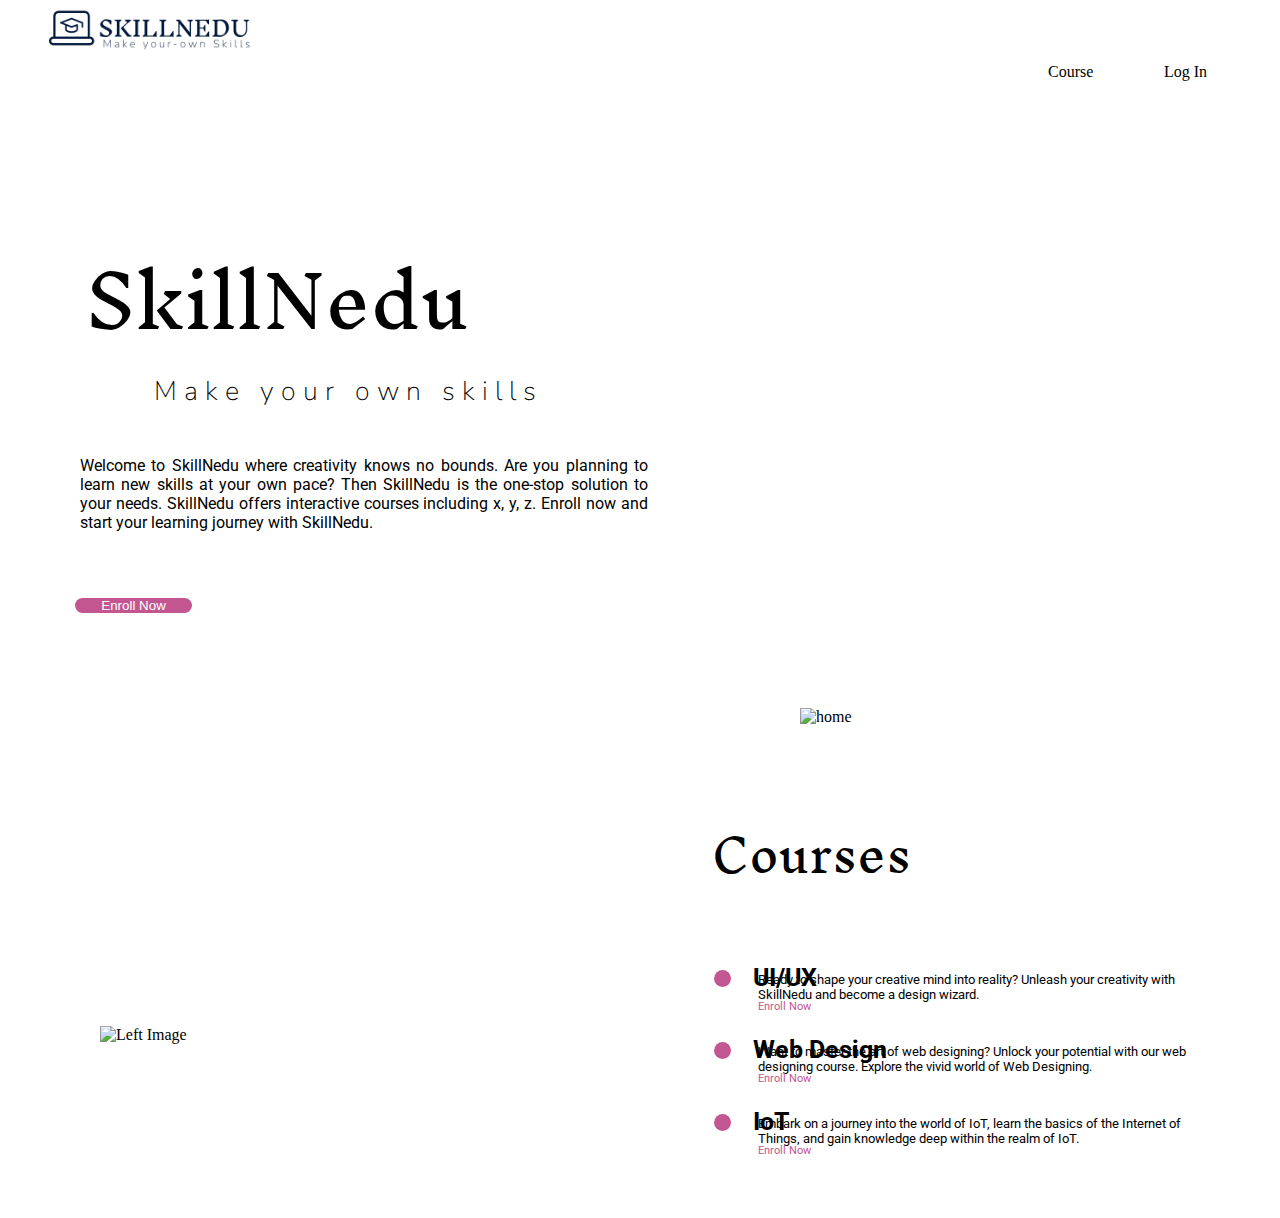
==== index.html @ bb1975ba "Merge branch 'master' of https://github.com/Amith-Abey-Stephen/Skill_Nedu into amith" ====
<!DOCTYPE html>
<html lang="en">

<head>
    <meta charset="UTF-8">
    <meta name="viewport" content="width=device-width, initial-scale=1.0">
    <title>SkillNedu</title>
    <link rel="stylesheet" href="https://cdn.jsdelivr.net/npm/bootstrap@5.0.2/dist/css/bootstrap.min.css" integrity="sha384-EVSTQN3/azprG1Anm3QDgpJLIm9Nao0Yz1ztcQTwFspd3yD65VohhpuuCOmLASjC" crossorigin="anonymous">
    <link rel="website icon" type="png" href="/images/linklogo.png">
    <link rel="stylesheet" href="style.css">
    <link rel="stylesheet" href="root.css">
</head>

<body>
    
    <nav class="navbar">

        <div class="nav-main">

            <a href="/index.html" class="navbar-brand">

                <img src="/images/logo.png" alt="Logo" id="logoimage">

            </a>

            <div class="tbar">

                <button class="navbar-toggler" aria-label="Toggle navigation" id="navbar-toggler">

                    <span class="navbar-toggler-icon">&#9776;</span>

                </button>

            </div>

        </div>

        <div id="navbar-menu">

            <ul class="navbar-nav">

                <li class="nav-item">

                    <a class="nav-link" href="#right-side" id="cor">Course</a>

                </li>

                <li class="nav-item">

                    <a class="nav-link" href="/log/login.html" id="login">Log In</a>

                </li>

            </ul>

        </div>

    </nav>



    <section id="course">

        <div class="home">

            <div class="details">

                <div class="title">

                    <h1>SkillNedu</h1>

                    <p>Make your own skills</p>

                </div>

                <p class="para">

                    Welcome to SkillNedu where creativity knows no bounds.

                    Are you planning to learn new skills at your own pace? Then SkillNedu is the one-stop solution to your needs.

                    SkillNedu offers interactive courses including x, y, z.

                    Enroll now and start your learning journey with SkillNedu.

                </p>

                <a href="#"><button class="btn">Enroll Now</button></a>

            </div>

            <img src="/images/home.png" alt="home">

        </div>

    </section>



    <section id="course-details">

        <div class="split-container">

            <div class="left-side">

                <img src="/images/abt.png" alt="Left Image">

            </div>

            <div class="right-side">

                <h1>Courses</h1>

                <a href="/course/ui.html" class="c-a"> 

                    <div class="card">

                        <div class="card-header">

                            <svg xmlns="http://www.w3.org/2000/svg" width="18" height="18" fill="currentColor" class="bi bi-circle-fill" viewBox="0 0 17 17">

                                <circle cx="9" cy="9" r="8"/>

                            </svg>

                            <b>UI/UX</b>

                        </div>

                        <div class="card-body">

                            <p class="card-text">Ready to shape your creative mind into reality? Unleash your creativity with SkillNedu and become a design wizard.</p>
                            
                            <h6>Enroll Now</h6>
                        
                        </div>
                    
                    </div>
                
                </a>

                <a href="/course/web.html" class="c-a">
                
                    <div class="card">
                
                        <div class="card-header">
                
                            <svg xmlns="http://www.w3.org/2000/svg" width="18" height="18" fill="currentColor" class="bi bi-circle-fill" viewBox="0 0 17 17">
                
                                <circle cx="9" cy="9" r="8"/>
                
                            </svg>
                
                            <b>Web Design</b>
                
                        </div>
                
                        <div class="card-body">
                
                            <p class="card-text">Want to master the art of web designing? Unlock your potential with our web designing course. Explore the vivid world of Web Designing.</p>
                
                            <h6>Enroll Now</h6>
                
                        </div>
                
                    </div>
                
                </a>
                
            
                <a href="/course/iot.html" class="c-a">
            
                    <div class="card">
            
                        <div class="card-header">
            
                            <svg xmlns="http://www.w3.org/2000/svg" width="18" height="18" fill="currentColor" class="bi bi-circle-fill" viewBox="0 0 17 17">
            
                                <circle cx="9" cy="9" r="8"/>
            
                            </svg>
            
                            <b>IoT</b>
            
                        </div>
            
                        <div class="card-body">
            
                            <p class="card-text">Embark on a journey into the world of IoT, learn the basics of the Internet of Things, and gain knowledge deep within the realm of IoT.</p>
            
                            <h6>Enroll Now</h6>
            
                        </div>
            
                    </div>
            
                </a>
                
            </div>
        
        </div>
    
    </section>

<script src="main.js"></script>
<script src="https://cdn.jsdelivr.net/npm/@popperjs/core@2.9.3/dist/umd/popper.min.js" integrity="sha384-eMN6XTg5Up3KlmjS2t5dywzxdwx9nF3sHxP6XpL0I1P5i1jK7h6piuL5kF0e6a9S" crossorigin="anonymous"></script>
<script src="https://cdn.jsdelivr.net/npm/bootstrap@5.1.0/dist/js/bootstrap.min.js" integrity="sha384-cn7l7gDp0eyB2e5nQ5xdtk1Ir8GgWiG0C/mSVIYIK6OlQV0FNKUR5paJ6S9HR0/f" crossorigin="anonymous"></script>


</body>
</html>
---- style.css ----
@import url('https://fonts.googleapis.com/css2?family=Inknut+Antiqua:wght@300;400;500;600;700;800;900&family=Josefin+Sans:ital,wght@0,100..700;1,100..700&family=Nunito+Sans:ital,opsz,wght@0,6..12,200..1000;1,6..12,200..1000&family=Open+Sans&family=Poppins:wght@300;400;500;600&family=Roboto&display=swap');

:root{
    --primary-color: #C35691;
    --primary-black: #000;
    --primary-white: #fff;
}

*{
    margin: 0;
    padding: 0;
}

body {
    padding-bottom: 20px;
}


.navbar {
    position: fixed;
    width: 100%;
    margin-top: -13em;
    background-color: var(--primary-white);
}
.nav-main {
    display: flex;
    justify-content: space-between;
    padding: 0em 5em 0.2em 5em;  /* top  right bottom  left */
}
.navbar-brand img {
    height: 56px;
    margin-left: -31px;
}
.navbar-toggler {
    display: none;
}
.navbar-nav {
    display: flex;
    justify-content: flex-end;
    flex-direction: row;
    list-style-type: none;
}
.nav-item { 
    margin-right: 1em;
    width: 100px;
}
.nav-link {
    text-decoration: none;
    color: var(--primary-black);
}
.nav-link:hover {
    color: var(--primary-color);
}


.home .details{
    height: 500px;
    width: 600px;
    margin-top: 13em;
    margin-left: 3em;
}
.home .details .title h1{
    text-align: center;
    font-family: 'Inknut Antiqua', sans-serif;
    font-size: 71px;
    font-style: normal;
    font-weight: lighter;
    margin-left: -2em;
}
.home .details .title p{
    text-align: center;
    font-family: 'Nunito Sans', sans-serif;
    font-size: 27px;
    font-style: normal;
    font-weight: 100;
    letter-spacing: 7px;
    line-height: 5%;
}
.home .details .para{
    margin-left: 2em;
    margin-top: 4em;
    text-align: justify;
    margin-bottom: 4em; 
    font-family: "Roboto",sans-serif;
}
.home img{
    margin-left: 50em;
    margin-top: -40em;
}
.btn{
    margin-left: 2em;
    padding-left: 2em;
    padding-right: 2em;
    color: var(--primary-white);
    border: none;
    border-radius: 20px;
    cursor: pointer;
    transition: background-color 0.3s ease;
    background-color: var(--primary-color);
}
.btn a{
    color: var(--primary-white);
    text-decoration: none;
}
.btn:hover{
    background-color: transparent; 
    border: 2px solid var(--primary-color);
    color: var(--primary-color);
}
.btn:focus,
.btn:active {
  outline: none; 
  box-shadow: none;
}

#course{
    margin-bottom: 50px;
}

.split-container {
    display: flex;
    align-items: center;
    justify-content: space-around; 
    padding: 20px;
}
  
.left-side {
    flex: 1;
}
  
.left-side img {
margin-left: 5em;
margin-top: 6em;
height: 450px;
width: auto;
}
  
.right-side {
    font-family: "Roboto", sans-serif;
    flex: 1;
    margin-left: 9em;

}

.c-a{
    text-decoration: none;
}
.c-a b, .c-a p{/*contents in card*/
    color: var(--primary-black);
}
.c-a h6{
    color: var(--primary-color);
    font-weight: 400;
}
.right-side h1 {
    font-family: "Inknut Antiqua", sans-serif;
    font-size: 45px;
    margin-bottom: 50px;
    font-weight: 300;
}
  
.card {
    border-radius: 5px;
    padding: 1px;
    margin-bottom: 20px;
    margin-right: 50px;
    border: none;
    transition: transform 0.3s ease; 
}
.card:hover {
    transform: translateY(-5px);
    cursor: pointer;
}
.card::before {
    content: '';
    position: absolute;
    top: 0;
    left: 0;
    width: 0;
    height: 100%;
    transition: width 0.5s ease;
}
.card:hover::before {
    width: 100%;
    box-shadow: var(--primary-color) 1px 1px 4px;
    border-radius: 4px;
}


.card-header {
    display: flex;
    align-items: center;
    font-size: 25px;
    background-color: transparent;
    border: none;
}  

svg {
    width: 18px;
    height: 18px;
    margin-right: 22px;
    color: var(--primary-color);
}
  
.card-body{
    margin-left: 45px;
}
.card-body a{
    text-decoration: none;
    color: var(--primary-color);
    /* cursor: pointer; */
}
.card-body p{
    font-size:13px ;
}
.card-text{
    margin-top: -20px;
    margin-bottom: -2px;
}



@media (max-width: 768px) {

    .navbar{
        margin-top: -6em;
        width: 100%;
    }

    #navbar-menu {
        display: none;
    }
    .nav-main {
        padding: 0.5em 1.5em 0.5em 1.5em;  /* top  right bottom  left */
    }
    .navbar-brand img {
        height: 30px;
        margin-left: 0px;
    }
    .navbar-toggler {
        display: inline-flex;
        background: none;
        border: none;
        cursor: pointer;
        font-size: 1.5rem;
        color: var(--primary-color);
        margin-left: 7em;
    }
    .navbar-toggler-icon {
        color: var(--primary-color);
    }
    .navbar-toggler:focus {
        outline: none;
        box-shadow: none;
    }
    .navbar-nav {
        flex-direction: column;
    }
    .nav-item {
        margin-right: 0;
        margin-bottom: 1em;
    }
    .nav-link {
        font-size: 18px;
    }
    .home .details {
        height: auto;
        width: 90%;
        margin-top: 6em;
        margin-left: 1em;
    }
    .home .details .title{
    margin-bottom: 1.5em;
    }
    .home .details .title h1 {
        font-size: 50px;
    }
    .home .details .title p {
        font-size: 18px;
    }
    .home .details .para {
        font-size: 14px;
        margin: auto;
    }
    .home img {
        display: none;
    }

    .btn {
        margin-top: 1em;
        margin-left: 0em;
        padding: 0.5em 1em;
        font-size: 14px;
        border-radius: 6px;
    }

    .split-container {
        flex-direction: column;
        align-items: flex-start;
        padding: 10px;
    }

    .left-side img {
        margin: 0 auto;
        margin-top: -1.5em;
        height: auto;
        width: calc(100% - 18px);
    }

    .right-side {
        margin-left: 1em;
        margin-right: 1em;
        margin-bottom: 1em;
    }


    .right-side h1 {
        font-size: 30px;
        text-align: center;
        margin-top: 4.5em;
    }

    .card {
        margin-right: 0;
        margin-left: -1em;
    }
    .card:hover {
        transform: translateY(-5px);
        margin-left: 0em;
    }

    .card-body {
        margin-left: 2.5em;
        margin-right: 1em;
    }

    .card-header {
        font-size: 20px;
    }

    .card-body p {
        font-size: 12px;
    }
    .card::before{
        display: none;
    }
    .card:hover::before {
        display: none;
    }
}
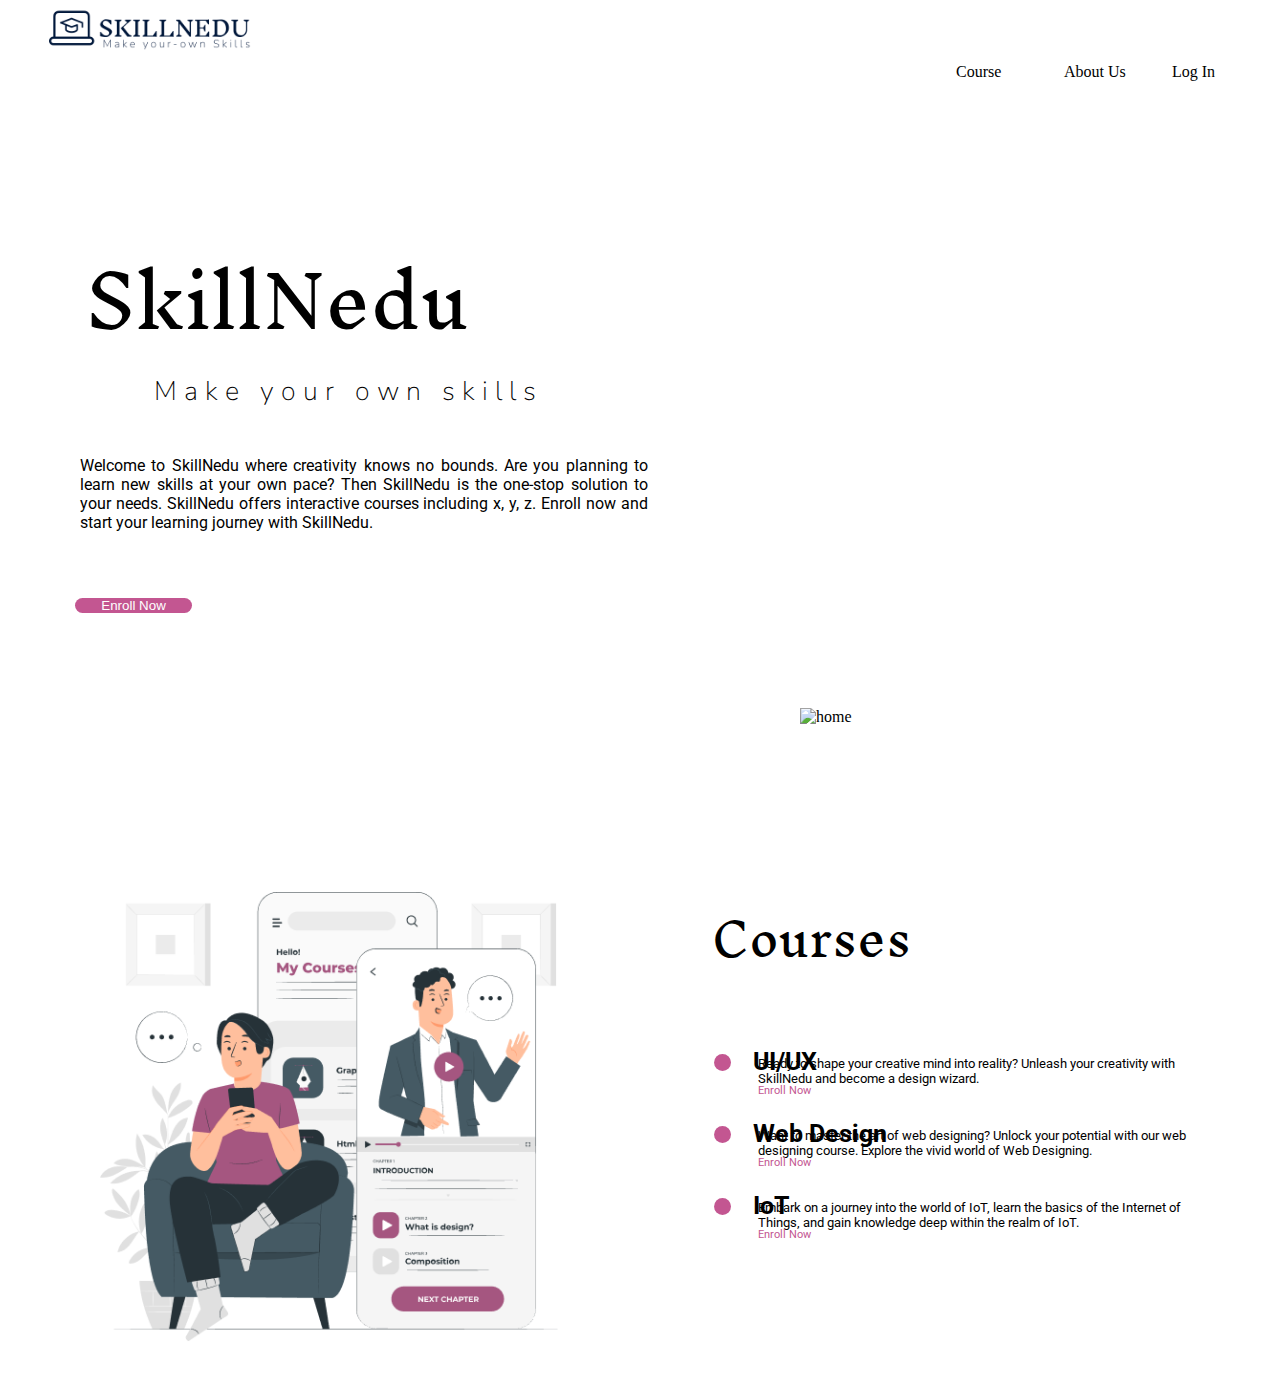
==== commit f4c5486a: "add new imgs,about page,minor updates in index.." ====
--- a/index.html
+++ b/index.html
@@ -8,7 +8,6 @@
     <link rel="stylesheet" href="https://cdn.jsdelivr.net/npm/bootstrap@5.0.2/dist/css/bootstrap.min.css" integrity="sha384-EVSTQN3/azprG1Anm3QDgpJLIm9Nao0Yz1ztcQTwFspd3yD65VohhpuuCOmLASjC" crossorigin="anonymous">
     <link rel="website icon" type="png" href="/images/linklogo.png">
     <link rel="stylesheet" href="style.css">
-    <link rel="stylesheet" href="root.css">
 </head>
 
 <body>
@@ -47,6 +46,12 @@
 
                 <li class="nav-item">
 
+                    <a class="nav-link" href="/about/abt.html" id="login">About Us</a>
+
+                </li>
+
+                <li class="nav-item">
+
                     <a class="nav-link" href="/log/login.html" id="login">Log In</a>
 
                 </li>
@@ -103,7 +108,7 @@
 
             <div class="left-side">
 
-                <img src="/images/abt.png" alt="Left Image">
+                <img src="/images/course.png" alt="Left Image">
 
             </div>
 
--- a/style.css
+++ b/style.css
@@ -41,7 +41,7 @@
     list-style-type: none;
 }
 .nav-item { 
-    margin-right: 1em;
+    margin-right: 0.5em;
     width: 100px;
 }
 .nav-link {
@@ -186,7 +186,6 @@
     border-radius: 4px;
 }
 
-
 .card-header {
     display: flex;
     align-items: center;
@@ -242,9 +241,9 @@
         background: none;
         border: none;
         cursor: pointer;
-        font-size: 1.5rem;
+        font-size: 1.7rem;
         color: var(--primary-color);
-        margin-left: 7em;
+        margin-left: 5em;
     }
     .navbar-toggler-icon {
         color: var(--primary-color);
@@ -259,6 +258,7 @@
     .nav-item {
         margin-right: 0;
         margin-bottom: 1em;
+        margin-left: 1em;
     }
     .nav-link {
         font-size: 18px;
@@ -274,6 +274,7 @@
     }
     .home .details .title h1 {
         font-size: 50px;
+        margin-left: 0.5em;
     }
     .home .details .title p {
         font-size: 18px;
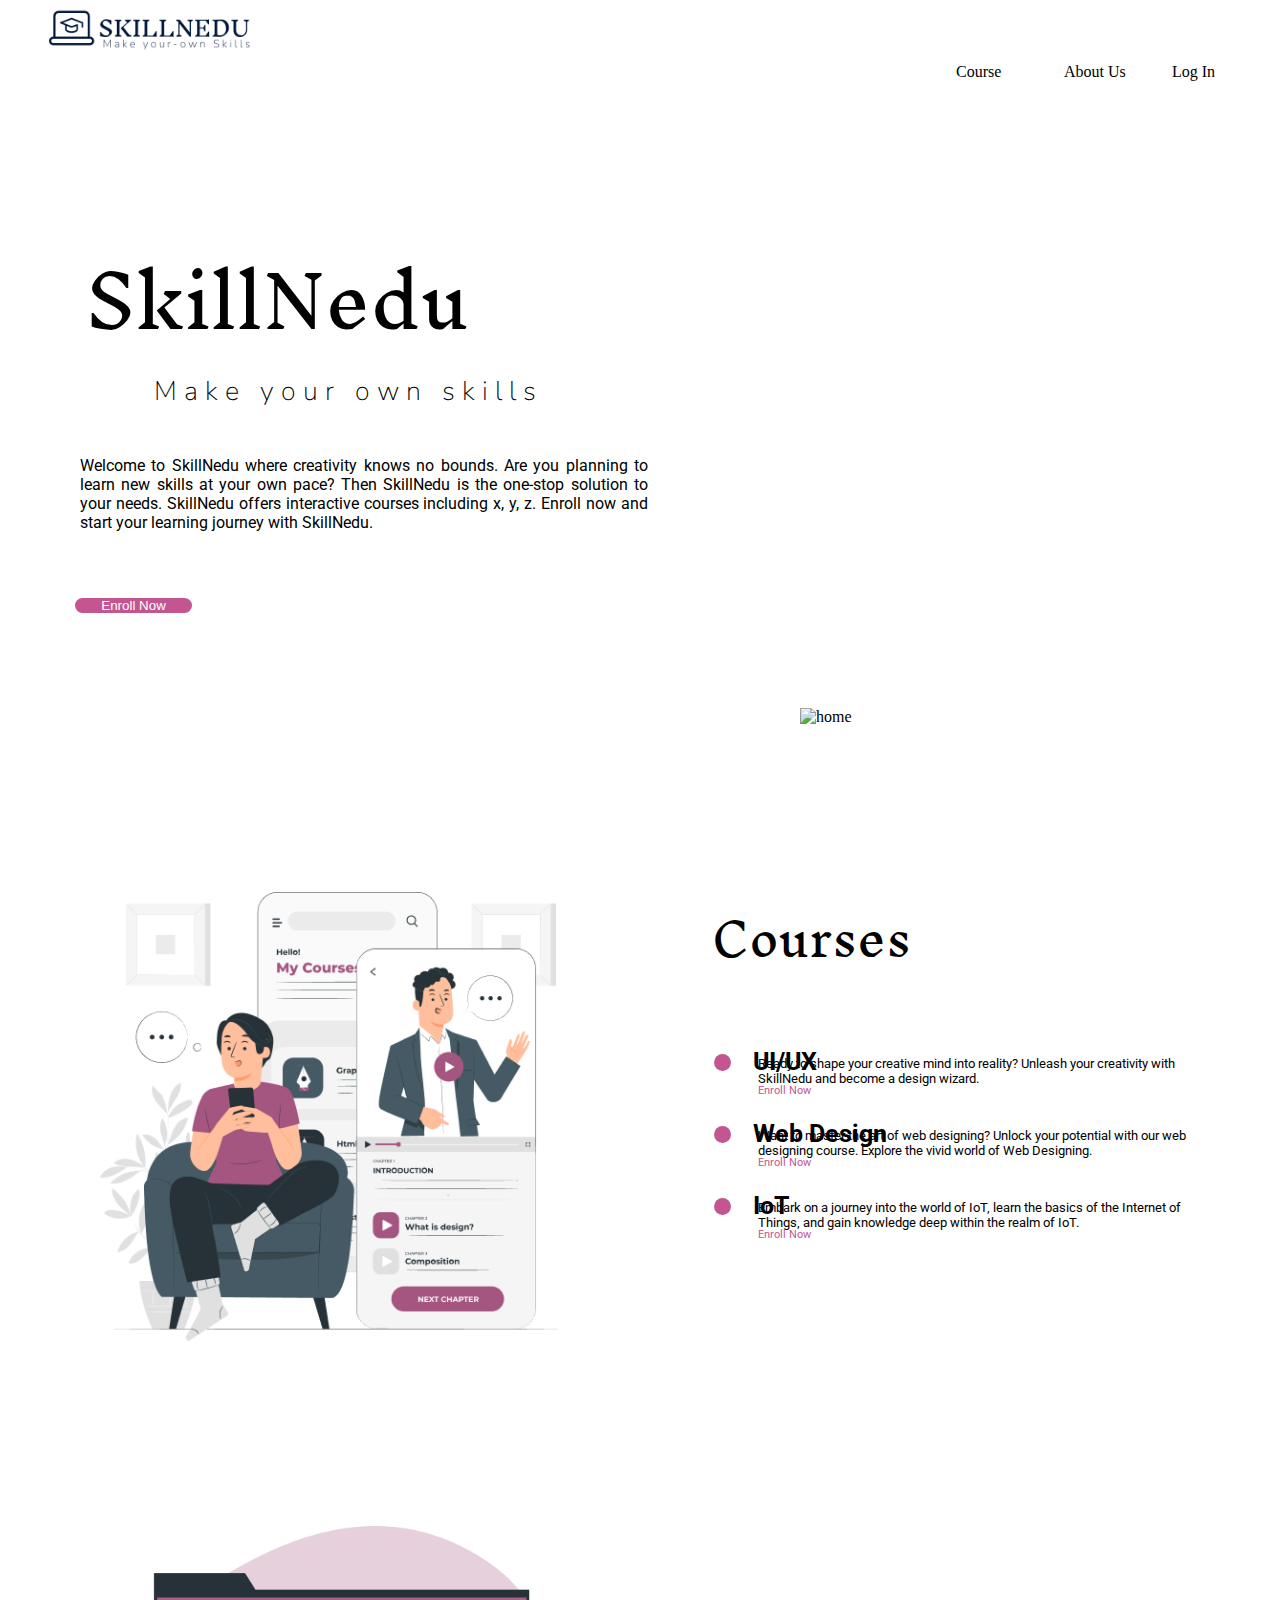
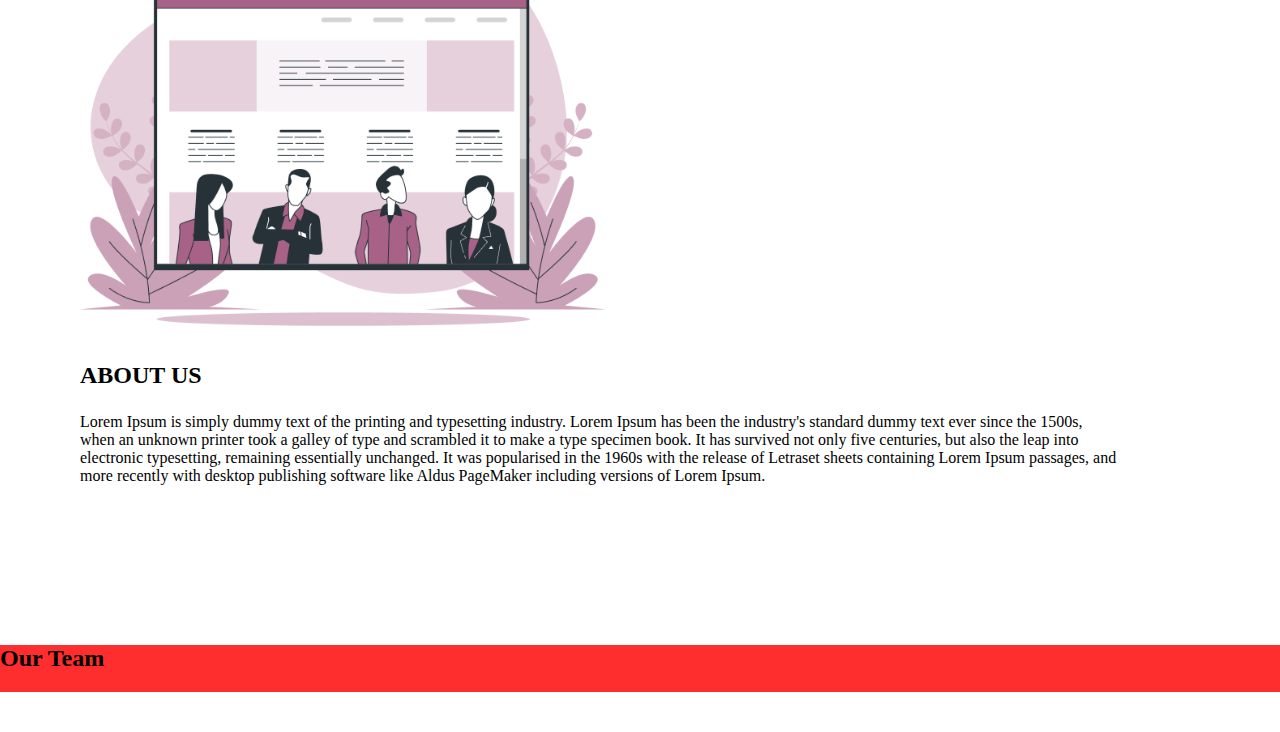
==== commit c3c018bc: "merge abt files with index.html" ====
--- a/index.html
+++ b/index.html
@@ -63,7 +63,6 @@
     </nav>
 
 
-
     <section id="course">
 
         <div class="home">
@@ -99,7 +98,6 @@
         </div>
 
     </section>
-
 
 
     <section id="course-details">
@@ -207,6 +205,51 @@
     
     </section>
 
+ <!--about us  -->     
+    <section>
+        
+        <div class="pg1 d-flex justify-content-between ">
+        
+            <div class="l">
+        
+                <img src="/images/abtus.png" alt="" srcset="">
+        
+            </div>
+        
+            <div class="r">
+        
+                <h2>ABOUT US</h2>
+        
+                <p>Lorem Ipsum is simply dummy text of the printing and typesetting industry. Lorem Ipsum has been the industry's standard dummy text ever since the 1500s, when an unknown printer took a galley of type and scrambled it to make a type specimen book. It has survived not only five centuries, but also the leap into electronic typesetting, remaining essentially unchanged. It was popularised in the 1960s with the release of Letraset sheets containing Lorem Ipsum passages, and more recently with desktop publishing software like Aldus PageMaker including versions of Lorem Ipsum.</p>
+        
+            </div>
+        
+        </div>
+    </section>
+    
+
+ <!--our team  -->     
+    <section>
+
+        <div class="pg2" style="background: #ff2e2e;">
+        
+            <h2 >Our Team</h2>
+        
+            <div class="card">
+        
+                <img src="" alt="">
+        
+                <h3 class="name"></h3>
+        
+                <h4 class="post"></h4>
+        
+            </div>
+        
+        </div>
+
+    </section>
+
+
 <script src="main.js"></script>
 <script src="https://cdn.jsdelivr.net/npm/@popperjs/core@2.9.3/dist/umd/popper.min.js" integrity="sha384-eMN6XTg5Up3KlmjS2t5dywzxdwx9nF3sHxP6XpL0I1P5i1jK7h6piuL5kF0e6a9S" crossorigin="anonymous"></script>
 <script src="https://cdn.jsdelivr.net/npm/bootstrap@5.1.0/dist/js/bootstrap.min.js" integrity="sha384-cn7l7gDp0eyB2e5nQ5xdtk1Ir8GgWiG0C/mSVIYIK6OlQV0FNKUR5paJ6S9HR0/f" crossorigin="anonymous"></script>
--- a/style.css
+++ b/style.css
@@ -218,6 +218,20 @@
 }
 
 
+.pg1{
+    margin: 10em 10em 10em 5em;  /* top  right bottom  left */
+    gap: 5em;
+}
+.l img{
+    width: auto;
+    height: 25em;
+}
+.r{
+    margin-top: 2em;
+}
+.r h2{
+    margin-bottom: 1em;
+}
 
 @media (max-width: 768px) {
 
@@ -243,7 +257,7 @@
         cursor: pointer;
         font-size: 1.7rem;
         color: var(--primary-color);
-        margin-left: 5em;
+        margin-left: 6em;
     }
     .navbar-toggler-icon {
         color: var(--primary-color);
@@ -348,5 +362,30 @@
     .card:hover::before {
         display: none;
     }
-}
-
+
+       
+
+    .pg1{
+        margin: 0em 0em 0em 0em;  /* top  right bottom  left */
+        gap: 0em;
+        flex-direction: column;
+        justify-content: center;
+        align-items: center;
+    }
+    .l img{
+        margin-top: 12em;
+        width: auto;
+        height: 15em;
+    }
+    .r{
+        margin: 0em 1.5em 0em 1.5em;
+        text-align: justify;
+    }
+    .r h2{
+        margin-bottom: 10em;
+        margin-top: -10em;
+        text-align: center;
+        font-size: 32px;
+    }
+}
+
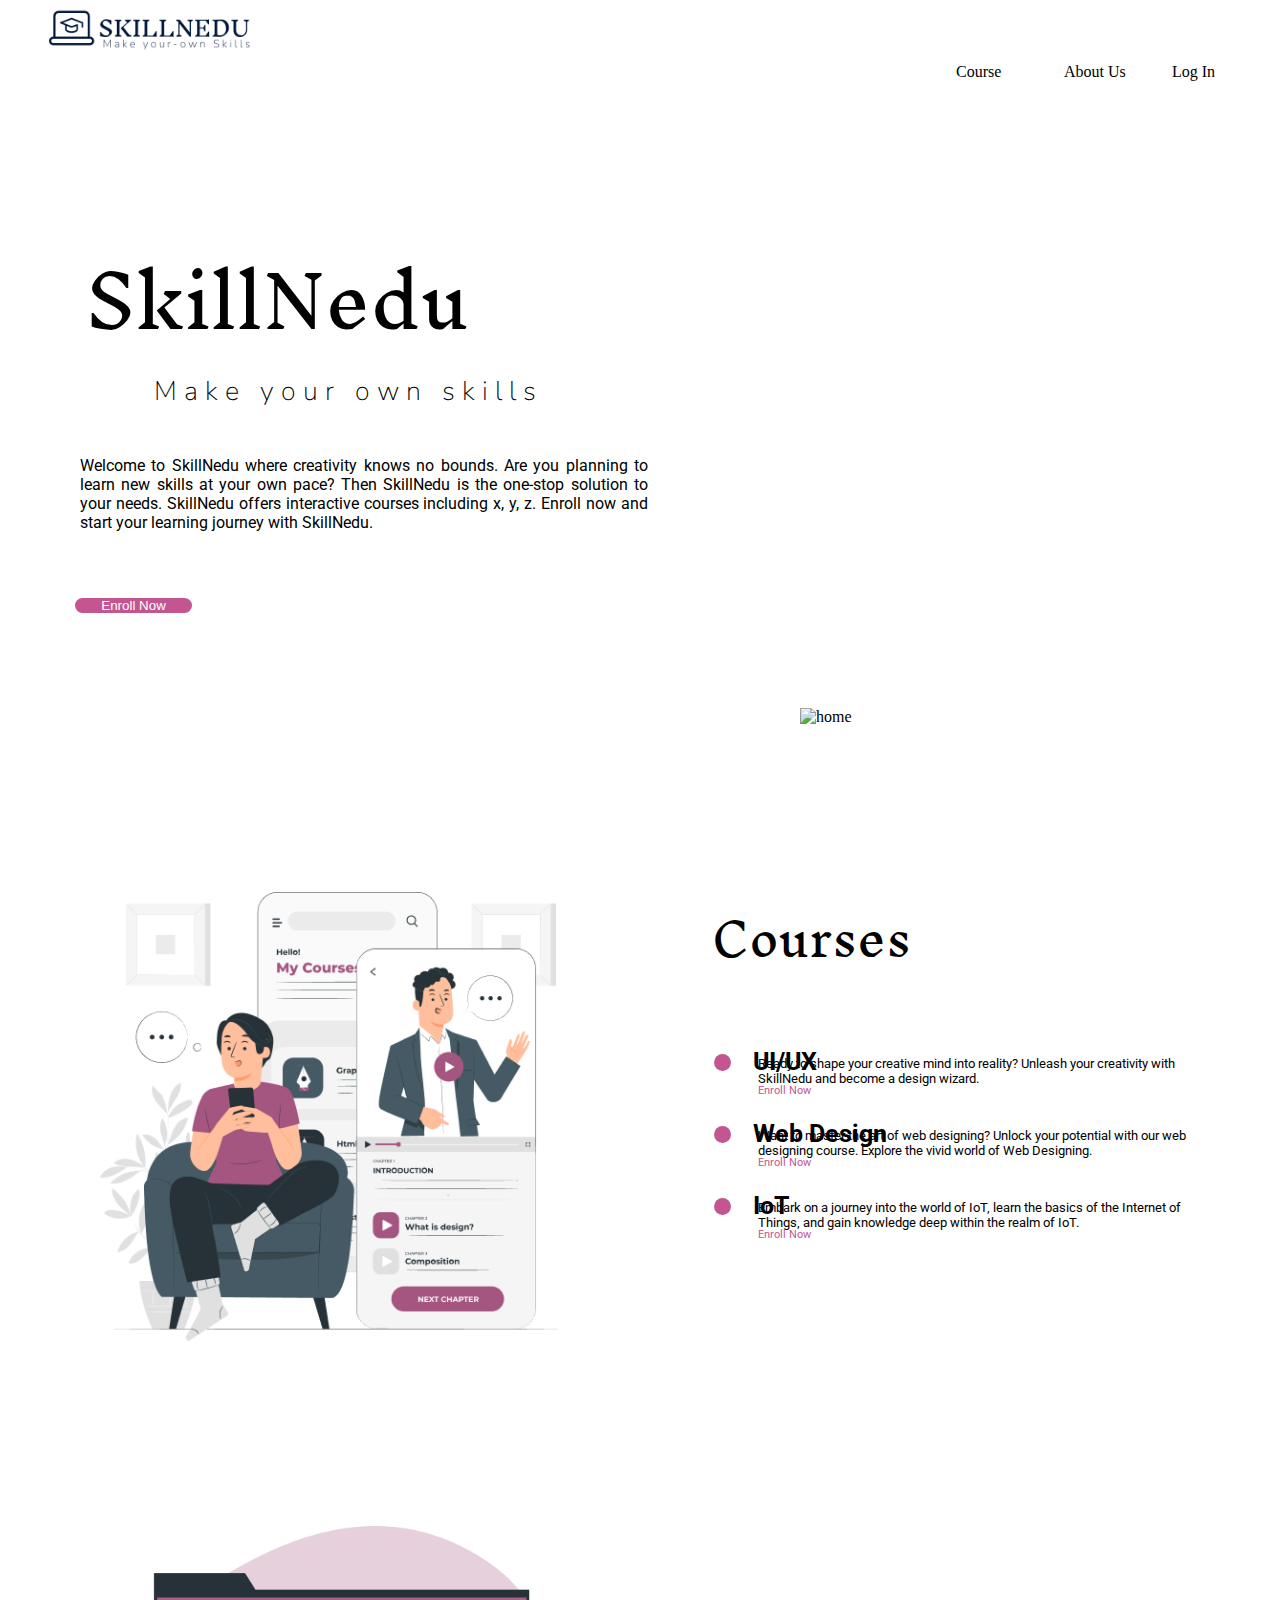
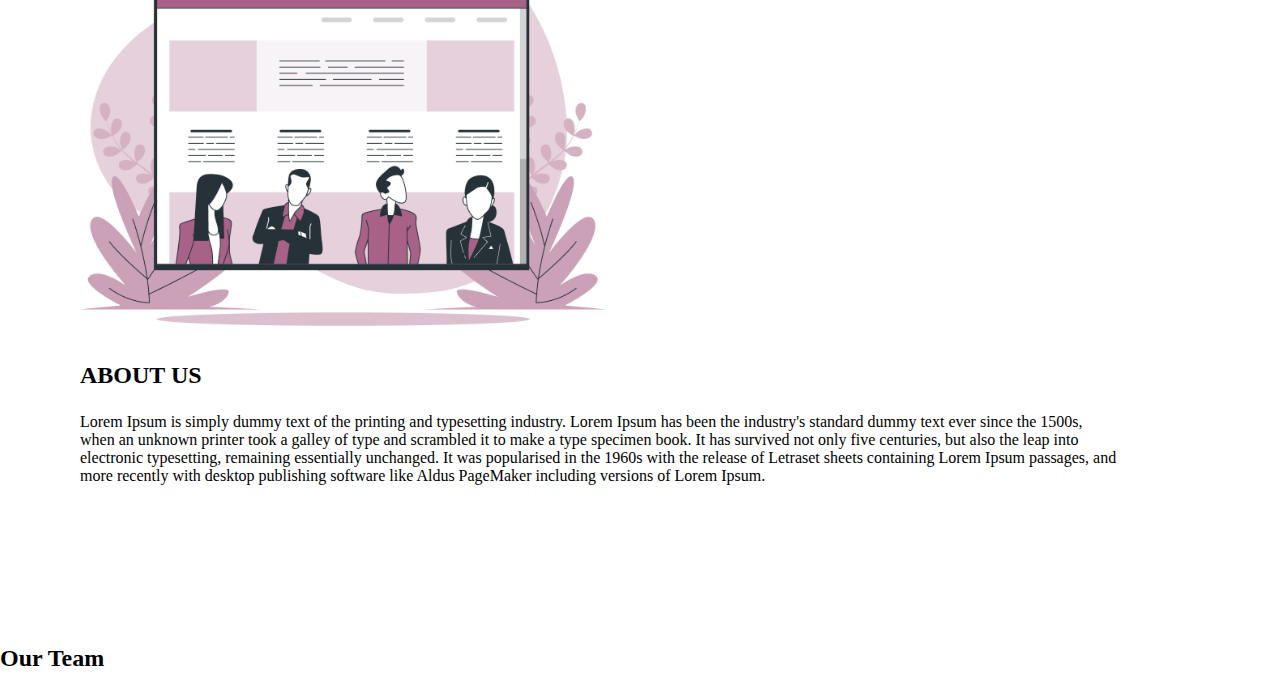
==== commit ff5e6530: "made team.js to team.json...,minor addons in css,html" ====
--- a/index.html
+++ b/index.html
@@ -231,24 +231,17 @@
  <!--our team  -->     
     <section>
 
-        <div class="pg2" style="background: #ff2e2e;">
+        <div class="pg2" >
         
             <h2 >Our Team</h2>
         
-            <div class="card">
-        
-                <img src="" alt="">
-        
-                <h3 class="name"></h3>
-        
-                <h4 class="post"></h4>
-        
-            </div>
-        
-        </div>
-
-    </section>
-
+            <div id="team-container"></div>
+        
+        </div>
+
+    </section>
+
+    <script src="abt.js"></script>
 
 <script src="main.js"></script>
 <script src="https://cdn.jsdelivr.net/npm/@popperjs/core@2.9.3/dist/umd/popper.min.js" integrity="sha384-eMN6XTg5Up3KlmjS2t5dywzxdwx9nF3sHxP6XpL0I1P5i1jK7h6piuL5kF0e6a9S" crossorigin="anonymous"></script>
--- a/style.css
+++ b/style.css
@@ -233,6 +233,39 @@
     margin-bottom: 1em;
 }
 
+
+
+#team-container {
+    display: flex;
+    flex-wrap: wrap;
+    justify-content: center;
+}
+
+.team-member {
+    background-color: #fff;
+    border: 1px solid #ddd;
+    border-radius: 8px;
+    margin: 10px;
+    padding: 20px;
+    width: 200px;
+    box-shadow: 0 2px 4px rgba(0,0,0,0.1);
+}
+
+.team-member img {
+    width: 100%;
+    border-radius: 50%;
+}
+
+.team-member h2 {
+    font-size: 1.2em;
+    margin: 10px 0 5px;
+}
+
+.team-member p {
+    font-size: 0.9em;
+    color: #777;
+}
+
 @media (max-width: 768px) {
 
     .navbar{
@@ -389,3 +422,5 @@
     }
 }
 
+
+
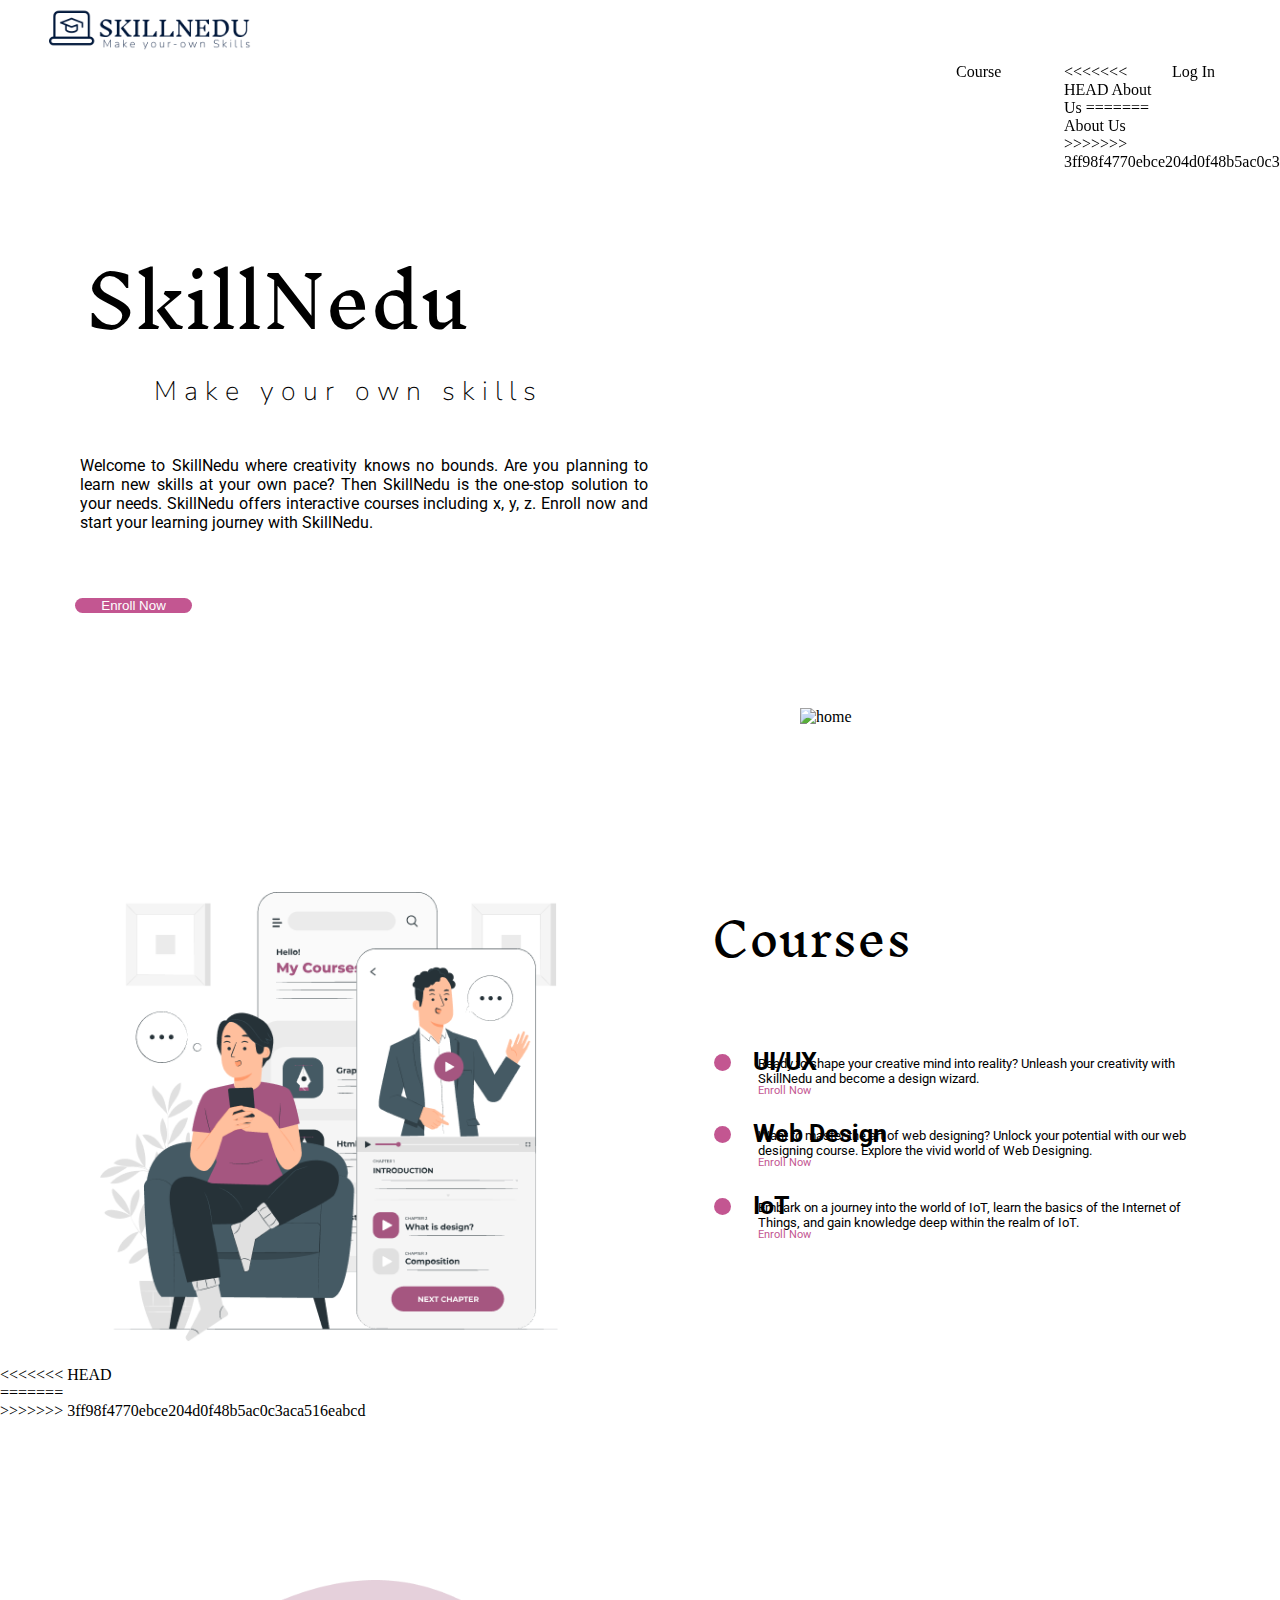
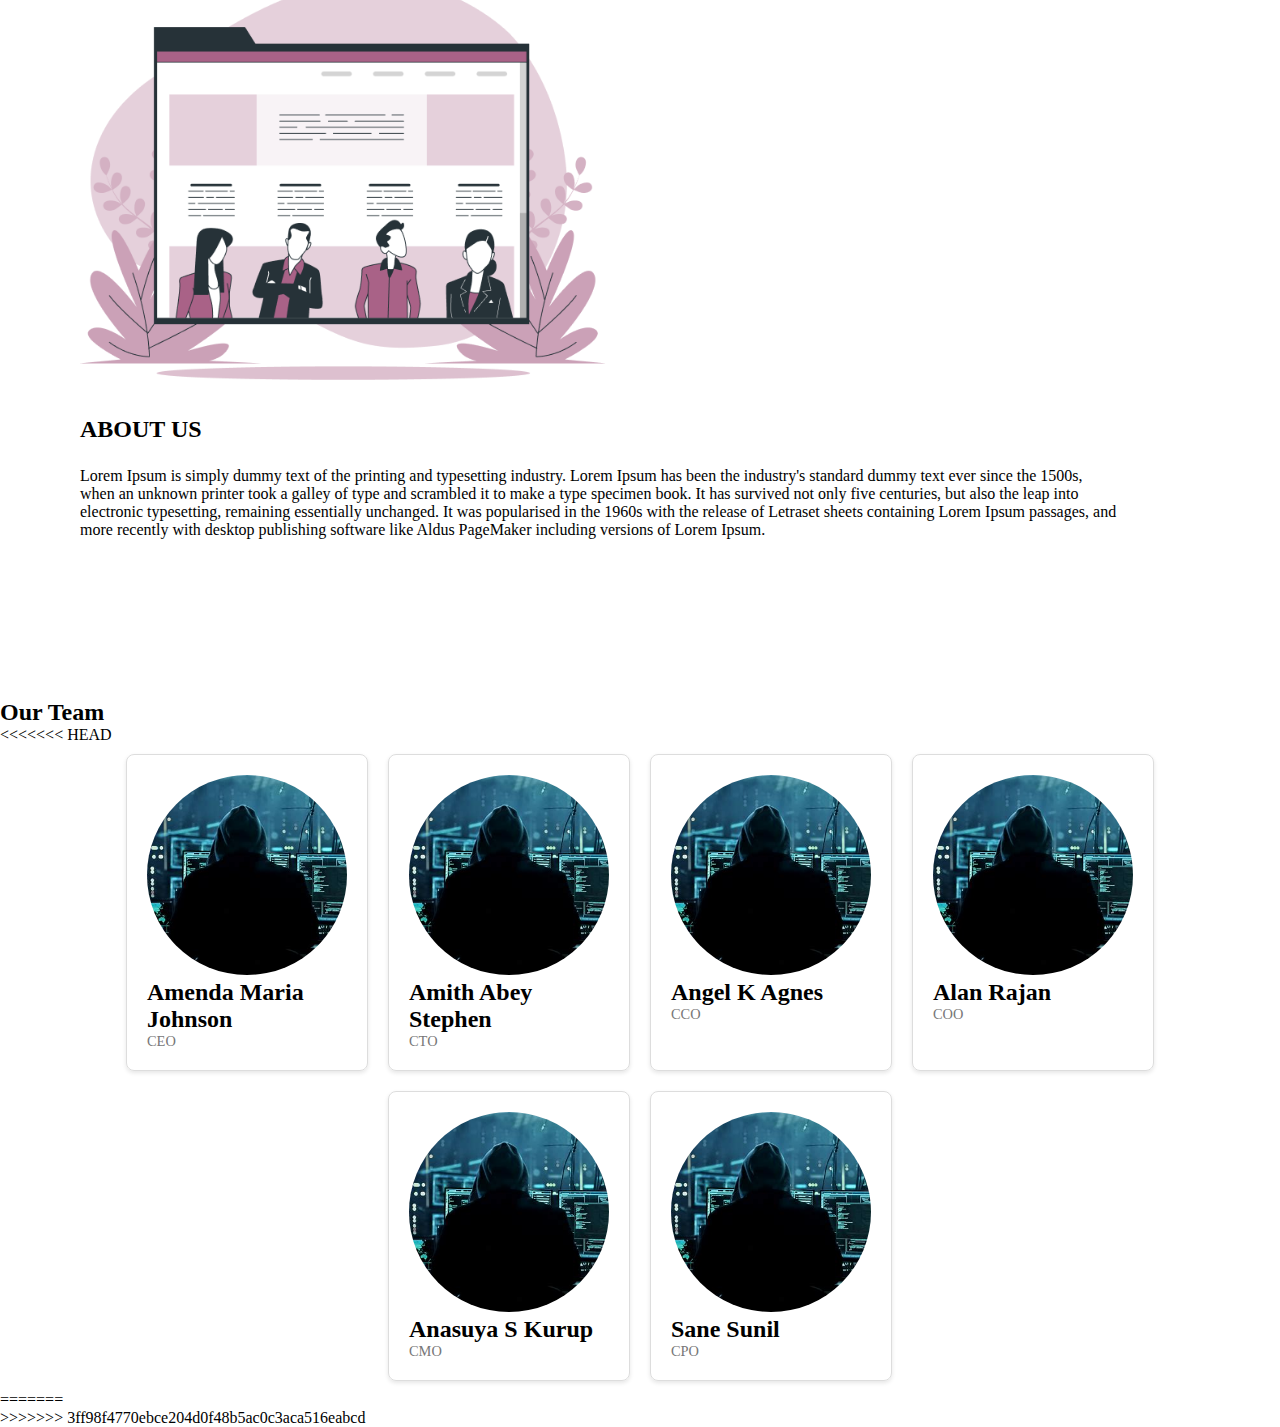
==== commit fa6646ce: "team card-sane" ====
--- a/index.html
+++ b/index.html
@@ -46,7 +46,11 @@
 
                 <li class="nav-item">
 
+<<<<<<< HEAD
                     <a class="nav-link" href="/about/abt.html" id="login">About Us</a>
+=======
+                    <a class="nav-link" href="#About" id="login">About Us</a>
+>>>>>>> 3ff98f4770ebce204d0f48b5ac0c3aca516eabcd
 
                 </li>
 
@@ -206,7 +210,11 @@
     </section>
 
  <!--about us  -->     
+<<<<<<< HEAD
     <section>
+=======
+    <section id="About">
+>>>>>>> 3ff98f4770ebce204d0f48b5ac0c3aca516eabcd
         
         <div class="pg1 d-flex justify-content-between ">
         
@@ -235,7 +243,14 @@
         
             <h2 >Our Team</h2>
         
+<<<<<<< HEAD
             <div id="team-container"></div>
+=======
+            <div id="team-container" class="team-container">
+                
+                <!-- Team members will be added here dynamically -->
+            </div>
+>>>>>>> 3ff98f4770ebce204d0f48b5ac0c3aca516eabcd
         
         </div>
 
--- a/style.css
+++ b/style.css
@@ -11,6 +11,14 @@
     padding: 0;
 }
 
+<<<<<<< HEAD
+=======
+html {
+    block-size: 100%;
+    inline-size: 100%;
+}
+
+>>>>>>> 3ff98f4770ebce204d0f48b5ac0c3aca516eabcd
 body {
     padding-bottom: 20px;
 }
@@ -242,6 +250,7 @@
 }
 
 .team-member {
+<<<<<<< HEAD
     background-color: #fff;
     border: 1px solid #ddd;
     border-radius: 8px;
@@ -256,6 +265,44 @@
     border-radius: 50%;
 }
 
+=======
+    background-color: #fffff9;
+    /* border: 1px solid #ddd; */
+    border-radius: 0.5rem;
+    overflow: hidden;
+    border-color: rgb(0, 0, 0);
+    margin: 3rem;
+    padding: 2rem;
+    width: fit-content;
+    box-shadow: 0.1rem 0.1rem rgba(0, 0, 0, 0.406);
+}
+
+.team-member img {
+    width: 15rem;
+    position: relative;
+    border-top-left-radius: 5rem;
+    border-top-right-radius: 3rem;
+    border-bottom-left-radius: 1rem;
+    border-bottom-right-radius: 5rem;
+}
+
+.team-member img:hover::before {
+    transform: scaleX(1);
+    transform-origin: bottom left;
+  }
+
+.team-member img::before {
+    content: " ";
+    display: block;
+    position: absolute;
+    top: 0; right: 0; bottom: 0; left: 0;
+    inset: 0 0 0 0;
+    background: hsl(200 100% 80%);
+    z-index: -1;
+    transition: transform .3s ease;
+  }
+
+>>>>>>> 3ff98f4770ebce204d0f48b5ac0c3aca516eabcd
 .team-member h2 {
     font-size: 1.2em;
     margin: 10px 0 5px;
@@ -266,6 +313,14 @@
     color: #777;
 }
 
+<<<<<<< HEAD
+=======
+@media (orientation: landscape) {
+    body {
+      grid-auto-flow: column;
+    }
+}
+>>>>>>> 3ff98f4770ebce204d0f48b5ac0c3aca516eabcd
 @media (max-width: 768px) {
 
     .navbar{
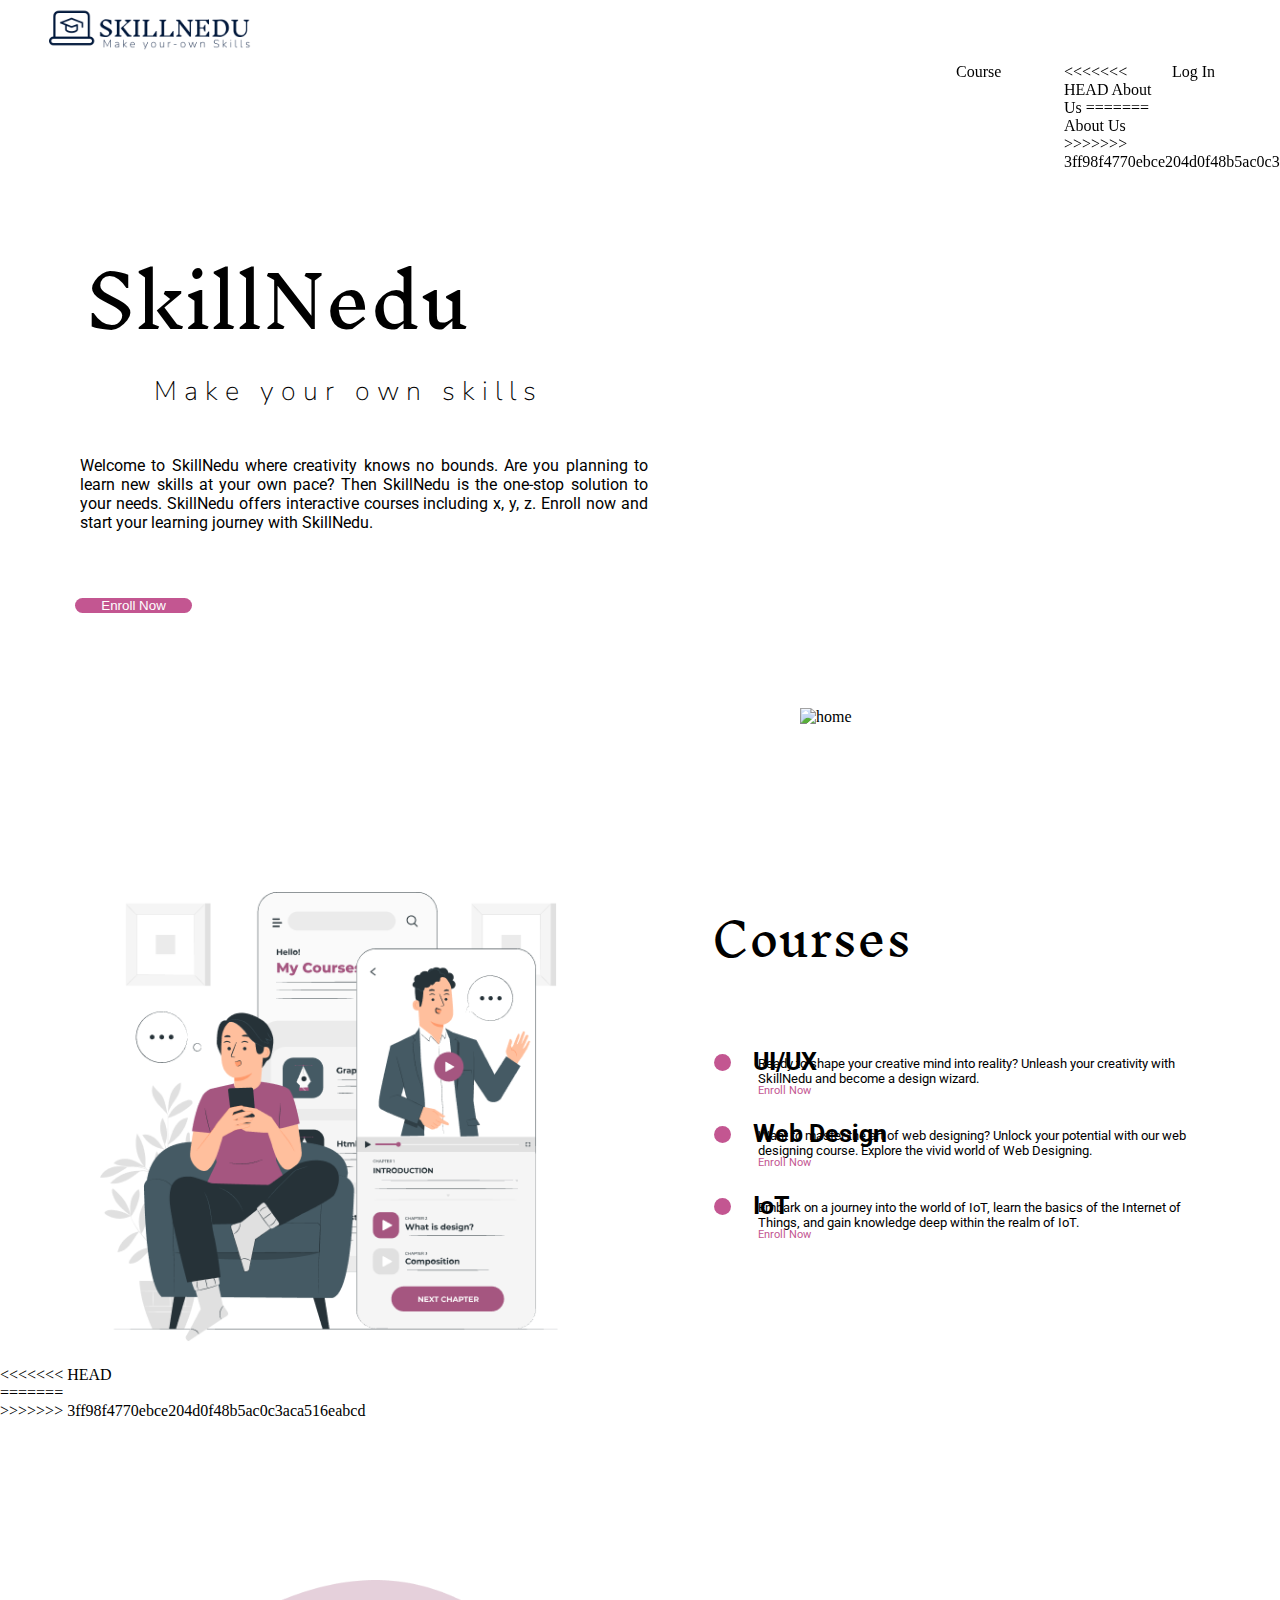
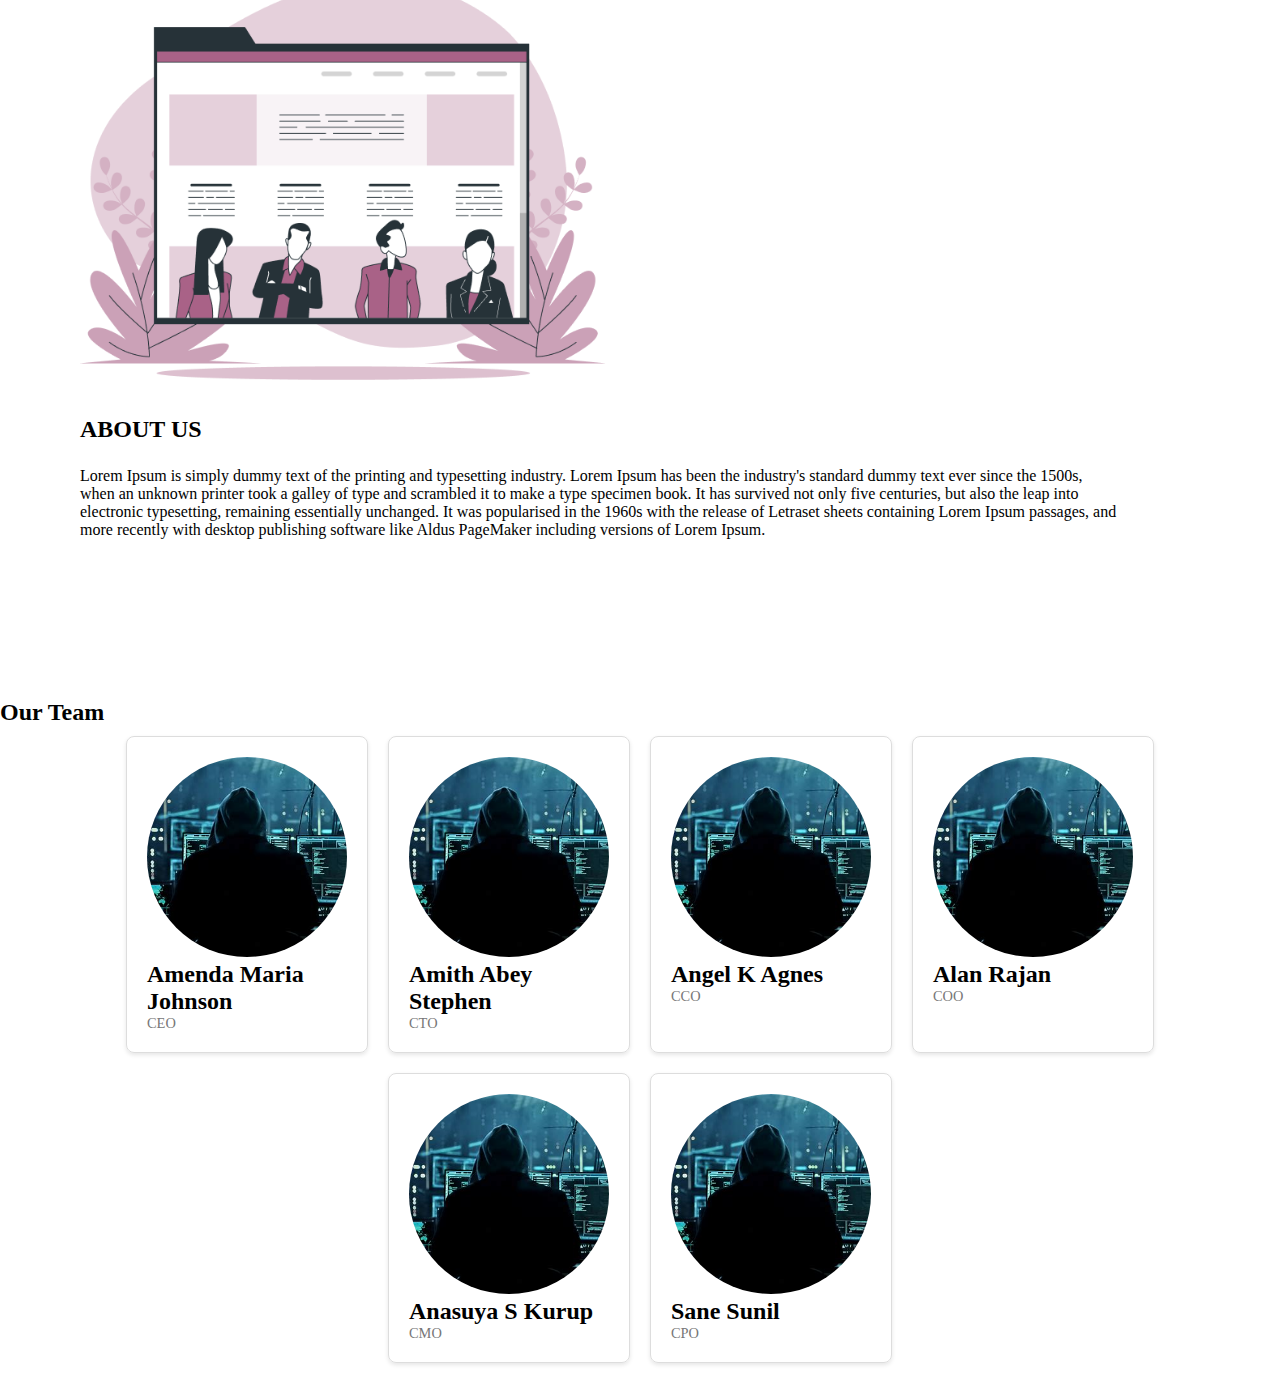
==== commit b6e0e465: "team card-sane" ====
--- a/index.html
+++ b/index.html
@@ -243,14 +243,10 @@
         
             <h2 >Our Team</h2>
         
-<<<<<<< HEAD
-            <div id="team-container"></div>
-=======
             <div id="team-container" class="team-container">
                 
                 <!-- Team members will be added here dynamically -->
             </div>
->>>>>>> 3ff98f4770ebce204d0f48b5ac0c3aca516eabcd
         
         </div>
 
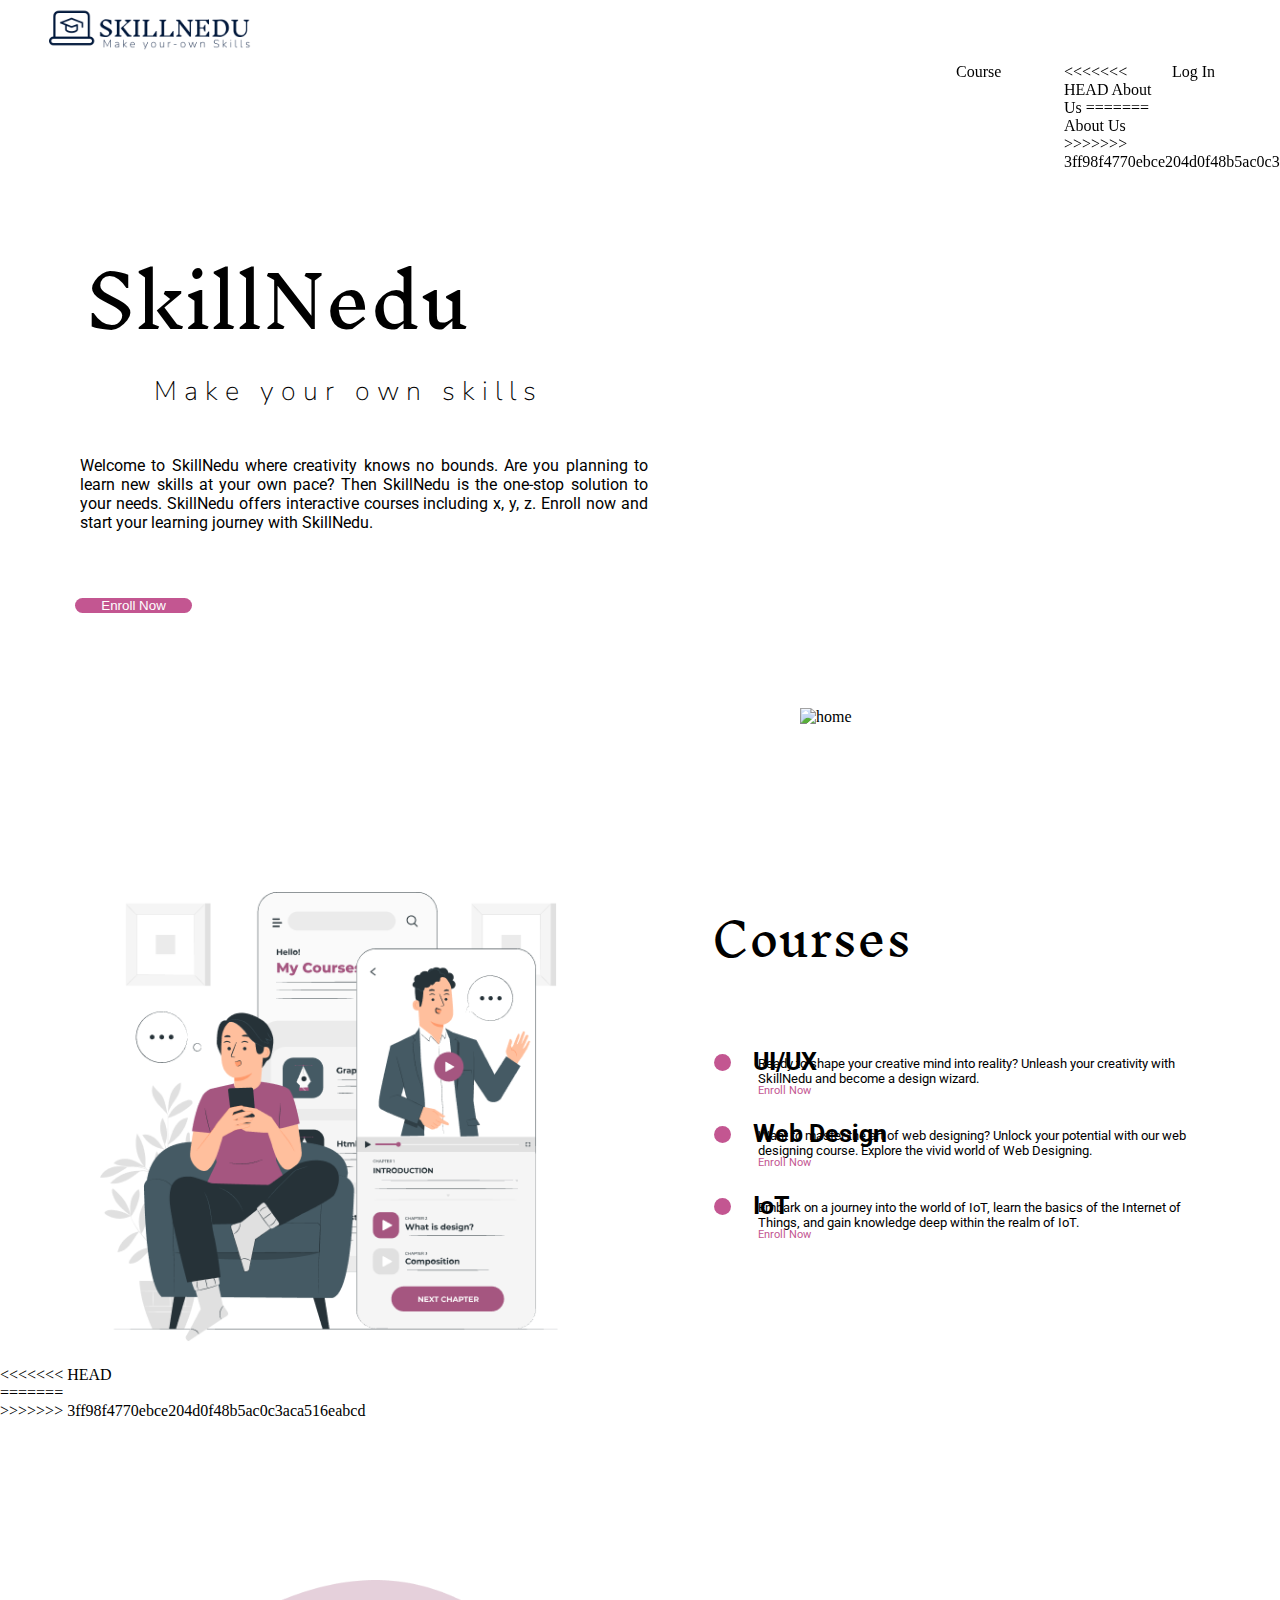
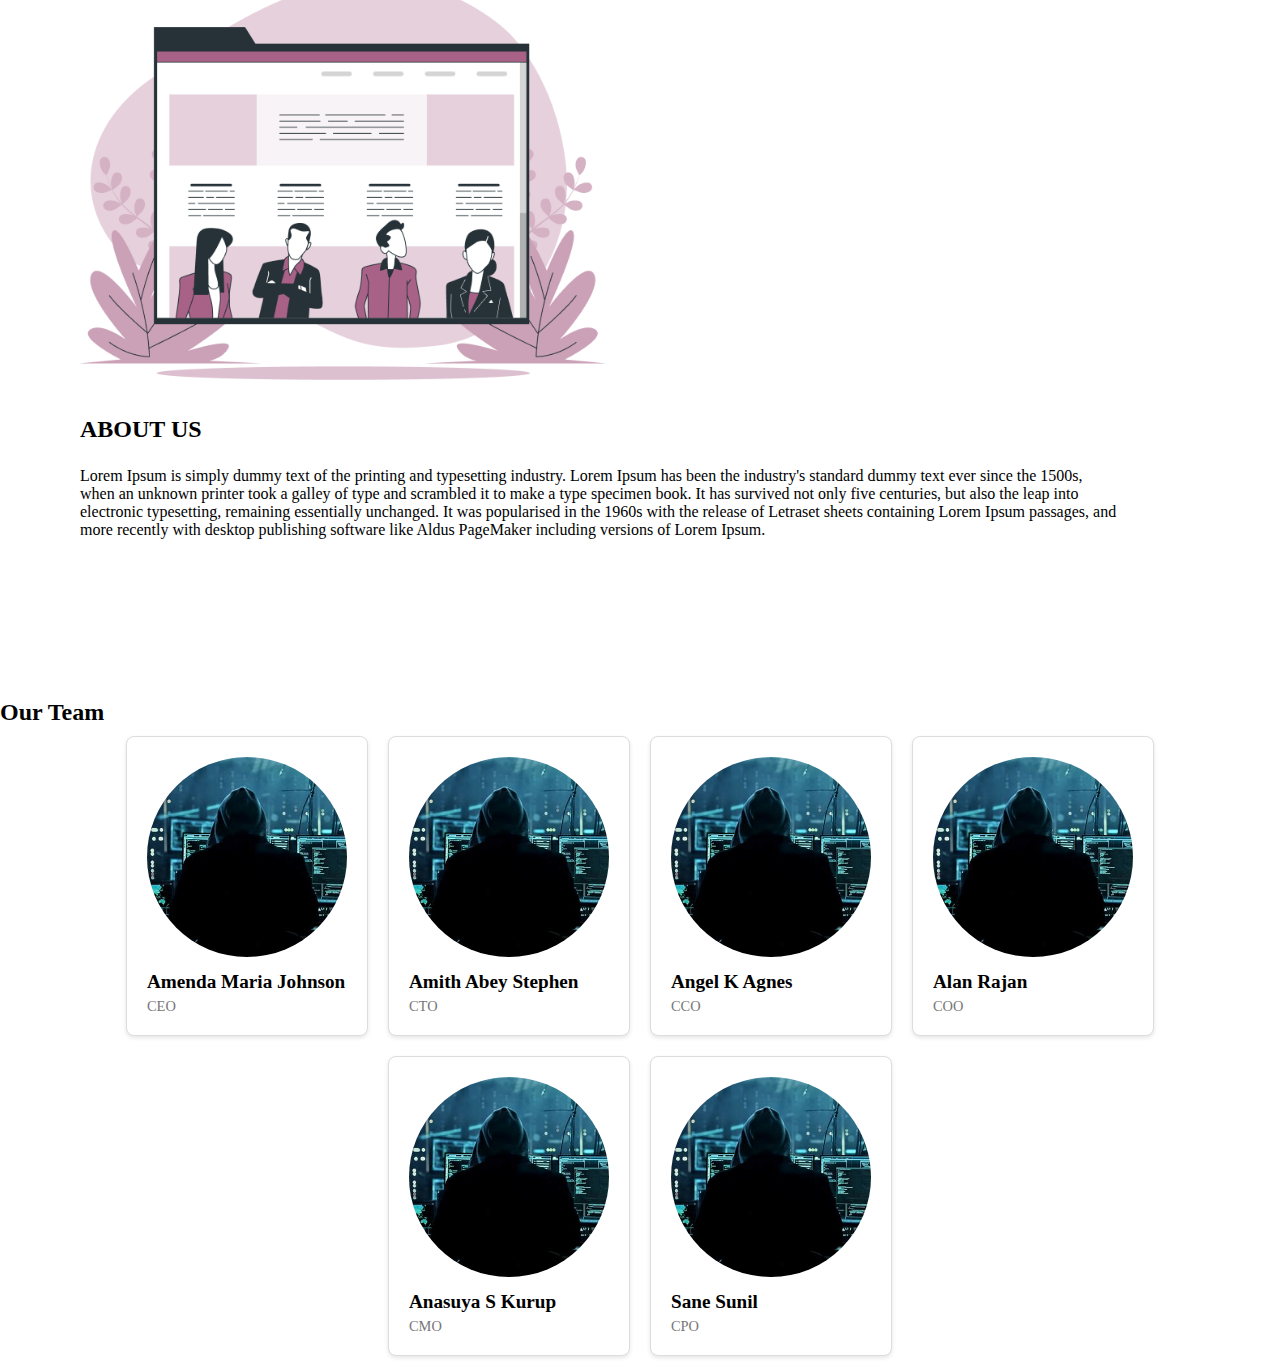
==== commit 7e2a927f: "team card-sane" ====
--- a/index.html
+++ b/index.html
@@ -258,6 +258,5 @@
 <script src="https://cdn.jsdelivr.net/npm/@popperjs/core@2.9.3/dist/umd/popper.min.js" integrity="sha384-eMN6XTg5Up3KlmjS2t5dywzxdwx9nF3sHxP6XpL0I1P5i1jK7h6piuL5kF0e6a9S" crossorigin="anonymous"></script>
 <script src="https://cdn.jsdelivr.net/npm/bootstrap@5.1.0/dist/js/bootstrap.min.js" integrity="sha384-cn7l7gDp0eyB2e5nQ5xdtk1Ir8GgWiG0C/mSVIYIK6OlQV0FNKUR5paJ6S9HR0/f" crossorigin="anonymous"></script>
 
-
 </body>
 </html>
--- a/style.css
+++ b/style.css
@@ -250,7 +250,6 @@
 }
 
 .team-member {
-<<<<<<< HEAD
     background-color: #fff;
     border: 1px solid #ddd;
     border-radius: 8px;
@@ -265,44 +264,6 @@
     border-radius: 50%;
 }
 
-=======
-    background-color: #fffff9;
-    /* border: 1px solid #ddd; */
-    border-radius: 0.5rem;
-    overflow: hidden;
-    border-color: rgb(0, 0, 0);
-    margin: 3rem;
-    padding: 2rem;
-    width: fit-content;
-    box-shadow: 0.1rem 0.1rem rgba(0, 0, 0, 0.406);
-}
-
-.team-member img {
-    width: 15rem;
-    position: relative;
-    border-top-left-radius: 5rem;
-    border-top-right-radius: 3rem;
-    border-bottom-left-radius: 1rem;
-    border-bottom-right-radius: 5rem;
-}
-
-.team-member img:hover::before {
-    transform: scaleX(1);
-    transform-origin: bottom left;
-  }
-
-.team-member img::before {
-    content: " ";
-    display: block;
-    position: absolute;
-    top: 0; right: 0; bottom: 0; left: 0;
-    inset: 0 0 0 0;
-    background: hsl(200 100% 80%);
-    z-index: -1;
-    transition: transform .3s ease;
-  }
-
->>>>>>> 3ff98f4770ebce204d0f48b5ac0c3aca516eabcd
 .team-member h2 {
     font-size: 1.2em;
     margin: 10px 0 5px;
@@ -313,14 +274,6 @@
     color: #777;
 }
 
-<<<<<<< HEAD
-=======
-@media (orientation: landscape) {
-    body {
-      grid-auto-flow: column;
-    }
-}
->>>>>>> 3ff98f4770ebce204d0f48b5ac0c3aca516eabcd
 @media (max-width: 768px) {
 
     .navbar{
@@ -452,7 +405,6 @@
     }
 
        
-
     .pg1{
         margin: 0em 0em 0em 0em;  /* top  right bottom  left */
         gap: 0em;
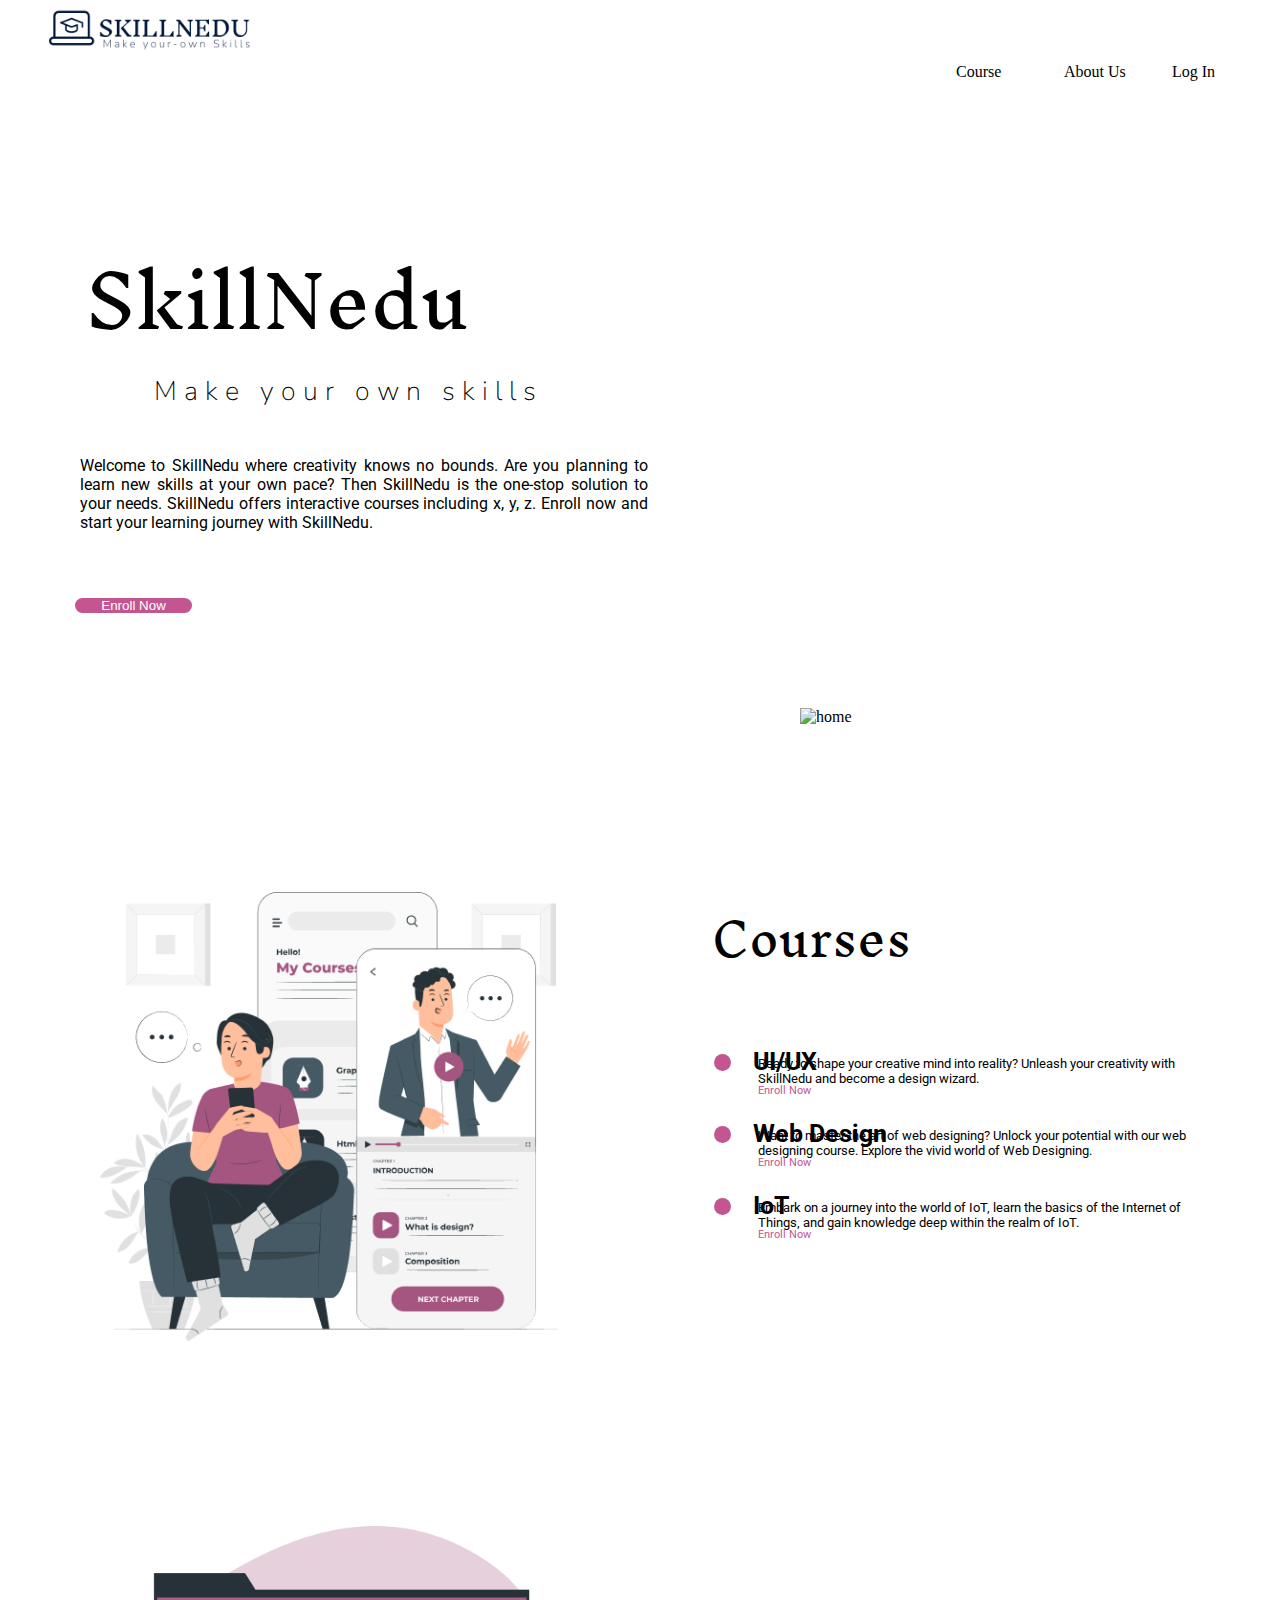
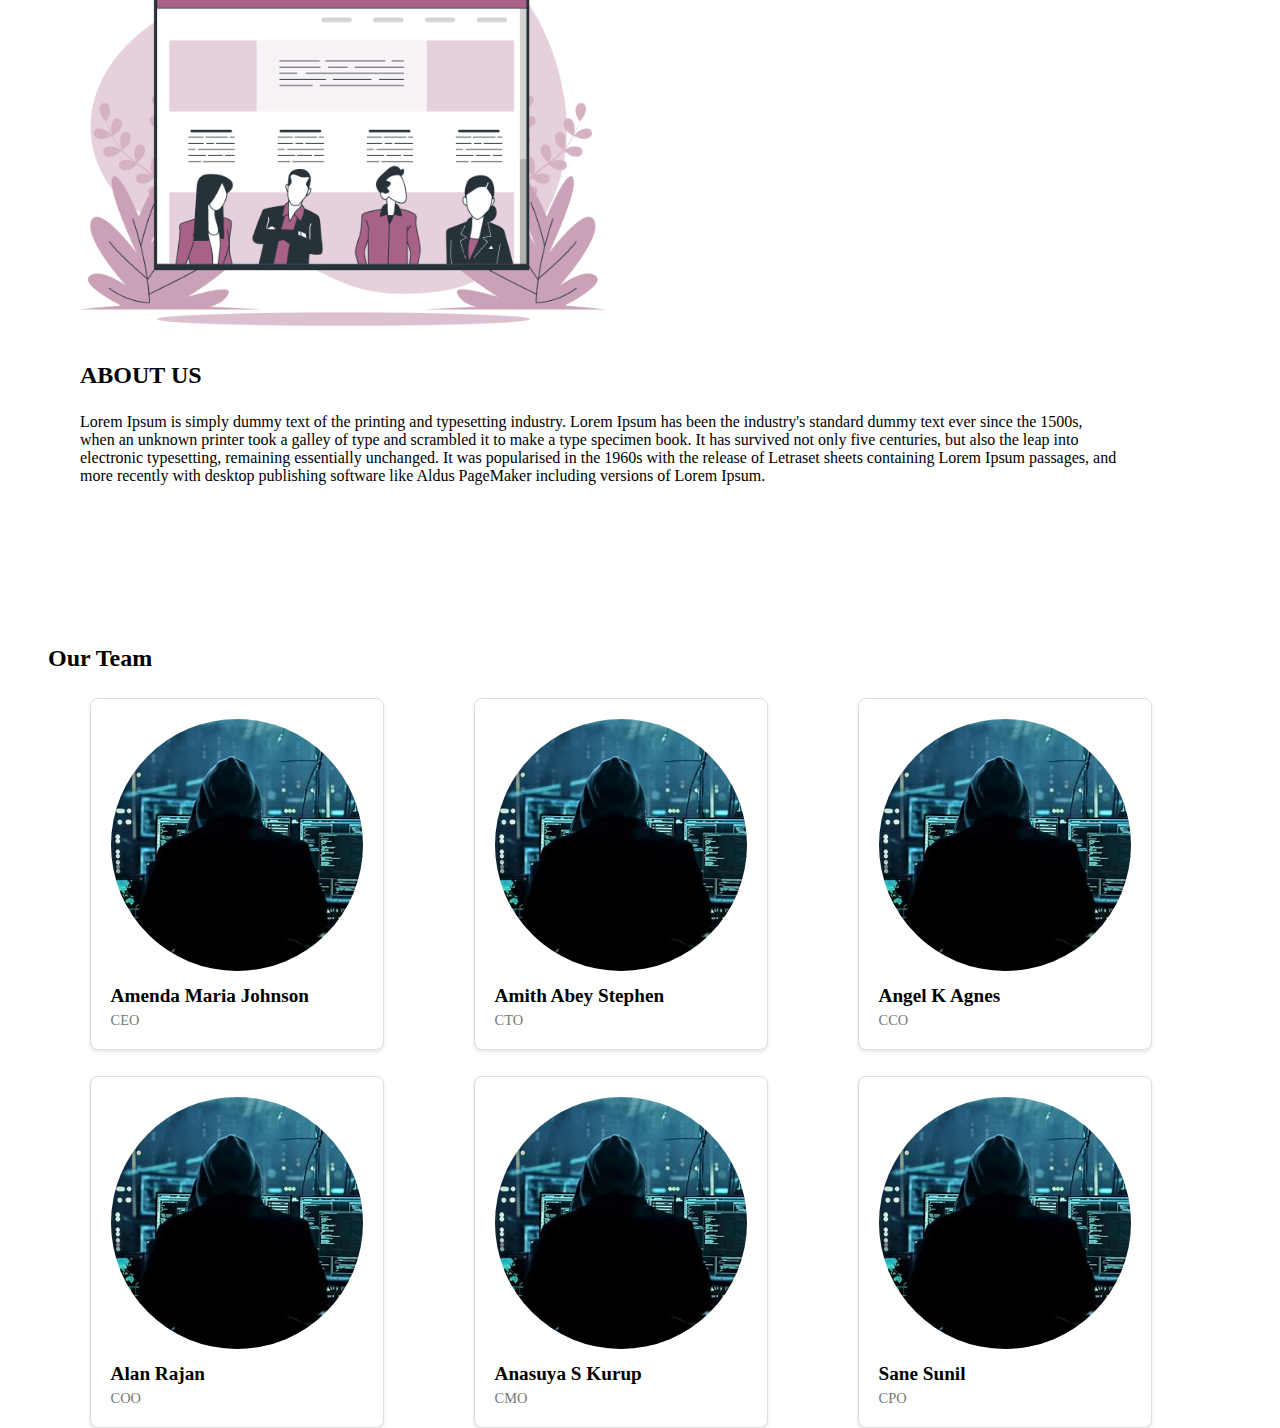
==== commit 42218677: "dynamic team" ====
--- a/index.html
+++ b/index.html
@@ -46,11 +46,7 @@
 
                 <li class="nav-item">
 
-<<<<<<< HEAD
-                    <a class="nav-link" href="/about/abt.html" id="login">About Us</a>
-=======
                     <a class="nav-link" href="#About" id="login">About Us</a>
->>>>>>> 3ff98f4770ebce204d0f48b5ac0c3aca516eabcd
 
                 </li>
 
@@ -210,11 +206,7 @@
     </section>
 
  <!--about us  -->     
-<<<<<<< HEAD
-    <section>
-=======
     <section id="About">
->>>>>>> 3ff98f4770ebce204d0f48b5ac0c3aca516eabcd
         
         <div class="pg1 d-flex justify-content-between ">
         
@@ -241,7 +233,7 @@
 
         <div class="pg2" >
         
-            <h2 >Our Team</h2>
+            <h2 style="margin-left: 2em;">Our Team</h2>
         
             <div id="team-container" class="team-container">
                 
--- a/style.css
+++ b/style.css
@@ -253,10 +253,14 @@
     background-color: #fff;
     border: 1px solid #ddd;
     border-radius: 8px;
-    margin: 10px;
+    /* margin: 10px; */
     padding: 20px;
     width: 200px;
     box-shadow: 0 2px 4px rgba(0,0,0,0.1);
+    width: 23%; /* Adjust this value if you need more spacing between the items */
+    margin: 2% 5% 0% 2%; /* Adjust margin to create spacing between the divs */
+    box-sizing: border-box;
+
 }
 
 .team-member img {
